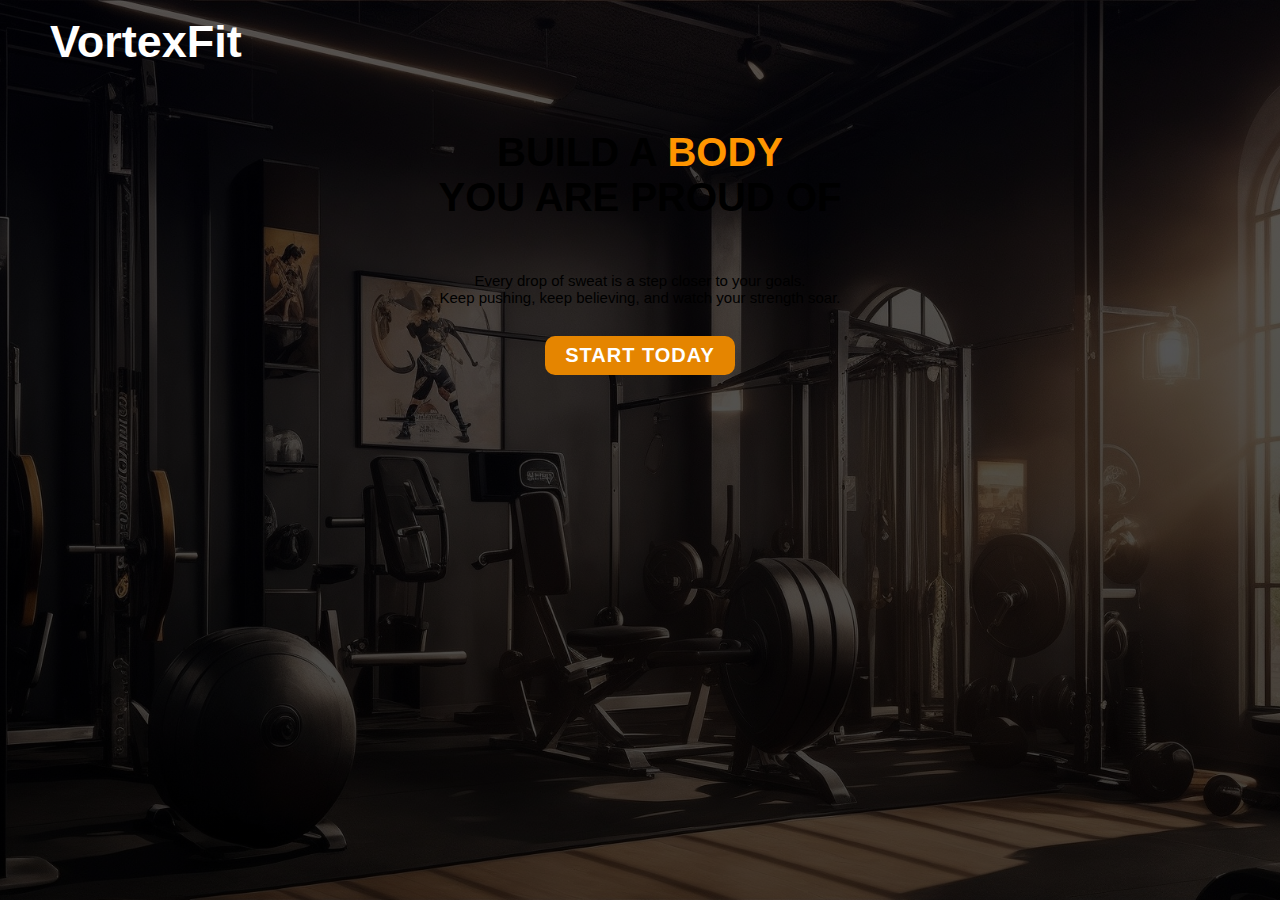
==== vortexfit/index.html @ b845dddc "Add files via upload" ====
<!DOCTYPE html>
<html lang="en">
<head>
    <meta charset="UTF-8">
    <meta name="viewport" content="width=device-width, initial-scale=1.0">
    <title>VortexFit</title>
    <link rel="stylesheet" href="style.css">
    <link rel="shortcut icon" href="vortexfit.png" type="image/x-icon">
    <link rel="stylesheet" href="https://cdnjs.cloudflare.com/ajax/libs/font-awesome/6.5.1/css/all.min.css" integrity="sha512-DTOQO9RWCH3ppGqcWaEA1BIZOC6xxalwEsw9c2QQeAIftl+Vegovlnee1c9QX4TctnWMn13TZye+giMm8e2LwA==" crossorigin="anonymous" referrerpolicy="no-referrer" />
</head>
<body>
    <section>
        <input type="checkbox" id="check">
        <header>
            <h2> <a href="" class="logo">VortexFit</a></h2>
            <div class="navigation">
                <a href="">Home</a>
                 <a href="">Offers</a>
                <a href="">My Story</a>
                 <a href="">Contact Us</a>
                <a href="">About Us</a>


            </div>
            <label for="check">
                <i class="fas fa-bars menu-btn"></i>
                <i class="fas fa-times close-btn"></i>

            </label>

        </header>
        <div class="content">
            <h1>BUILD A <span>BODY</span></br> YOU ARE PROUD OF</h1> 
            <P>Every drop of sweat is a step closer to your goals. <br>Keep pushing, keep believing, and watch your strength soar. </P>

            <div class="button">
                <button type="button"><span></span>START TODAY</button>
            </div>
        </div> 
        <div class="media">
            <a href=""><i class="fa-brands fa-facebook" style="color: #0091ff;"></i></a>
            <a href=""><i class="fa-brands fa-instagram" style="color: #ff0088;"></i></a>
            <a href=""><i class="fa-brands fa-x-twitter" style="color: #000000;"></i></a>
        </div>
    </section>
</body>
</html>






























<!-- <!DOCTYPE html>
<html lang="en">
<head>
    <link rel="stylesheet" href="style.css">
    <link rel="shortcut icon" href="vortexfit.png" type="image/x-icon">
    <meta charset="UTF-8">
    <meta name="viewport" content="width=device-width, initial-scale=1.0">
    <title>VortexFit</title>
</head>
<body>
    <div class="head">
        <div class="navbar">
            <img src="vortexfit.png" class="logo">
            <h1>VortexFit</h1>
             <ul>
                <li><a href="">Home</a></li>
                <li><a href="">Offers</a></li>
                <li><a href="">My Story</a></li>
                <li><a href="">Contact Us</a></li>
                <li><a href="">About Us</a></li>
                
                
             </ul>
        </div>
        <div class="content">
            <h1>BUILD A BODY</br> YOU ARE PROUD OF</h1> 
            <P>Every drop of sweat is a step closer to your goals. <br>Keep pushing, keep believing, and watch your strength soar. </P>

            <div class="button">
                <button type="button"><span></span>START TODAY</button>
            </div>
        </div> 
    </div>
</body>
</html>    -->
---- vortexfit/style.css ----
*{
    margin: 0;
    padding: 0;
    box-sizing: border-box;
    font-family: sans-serif;
}

section{
    background-image:linear-gradient(rgb(0,0,5,0.65),rgb(0,0,0,0.7)), url(gymbg.jpg);
    width: 100%;
    min-height: 100vh;
    display: flex;
    flex-direction: column;
    justify-content: flex-start;
    background-size: cover;
    background-position: center;
    overflow-x: hidden;
}

header{
    display: flex;
    justify-content: space-between;
    padding: 30px 100px ;   
    align-items: center;
    top: 0;
    position: relative;

}

.logo{
    text-decoration: none;
    color: white;
    font-size: 50px;
    position: relative;
    margin-right: 150px;
}
.navigation a{
   padding:2px 30px ;
   text-decoration: none;
   color: white;
   font-weight: bold;
   font-size: 25px;
}
.content{
    margin: 50px 100px;
}
.content h1{
    font-size: 80px;
    font-weight: bold;
    margin-bottom: 52px;
    text-align: center;
}
.content p{
    margin-bottom: 30px;
    font-size: 20px;
    text-align: center;
}
.content h1 span{
    color: rgb(255, 149, 0);
}
button{
    color: white;
    background-color: rgb(229, 133, 0);
    border-radius: 12px;
    padding: 20px 90px;
    font-size: 28px;
    border: none;
    font-weight: bolder;
    letter-spacing: 1px;
    transition: 0.2s;
    display: flex;
    margin: auto;
    justify-content: center;
}
button:hover{
    background-color: rgb(234, 148, 0);
}
.media{
    display: flex;
    justify-content: center;
    align-items: center;
    position: relative;
    bottom: 2px;

}
.media a{
    margin: 40px;
    font-size: 35px;
    transition: 0.3s;
    transition-property: transform;
}
.media a:hover{
    transform: scale(1.2);

}
label{
    display: none;
}
#check{
    z-index: 3;
    display: none;
}

@media (max-width:1380px) {
    header .navigation{
        display: none;
    }
    label{
        display: block;
        font-size: 23px;
        cursor: pointer;
        transition: 0.3s;
        transition-property: color;
    }
    label:hover{
        color: rgb(255, 149, 0);
    }
    label .close-btn{
        display: none;
        right: 30px;

    }
    #check:checked ~ header .navigation{
        z-index: 2;
        position: fixed;
        top: 0;
        left: 100px;
        right: 0;
        bottom: 0;
        background: rgba(0, 0, 0, 0.851);
        display: flex;
        flex-direction: column;
        justify-content: center;
        align-items: center;
    }
    #check:checked ~ header .navigation a{
        font-size: 20px;
        font-weight: bold;
        letter-spacing: 2px;
        margin-right: 0;
        margin-bottom: 30px;
    }

    #check:checked ~ header label .menu-btn{
        display: none;
    }
    #check:checked ~ header label .close-btn{
        display: block;
        z-index: 2;
        position: fixed;
    }
    label .menu-btn{
        position: absolute;
        right: 30px;
    }

    header .logo{
        position: absolute;
        bottom: -8px;
    }
    .content{
        margin: 50px 30px;
        text-align: center;
    }
    .content h1{
        font-size: 40px;
        font-weight: bold;
        margin-top: 20px;
    }
    .content p{
        margin-bottom: 30px;
        font-size: 15px;
    }
    button{
        color: white;
        background-color: rgb(229, 133, 0);
        border-radius: 10px;
        font-size: 20px;
        border: none;
        font-weight: bold;
        padding: 8px 20px;
               
    }
    .logo{
        font-size: 45px;
        margin-left: -50px;
    }
    .media a{
        margin: 10px;
        font-size: 23px;
        
    }
}

@media (max-width:560px){
    header .logo{
        position: absolute;
        bottom: 0px;
    }
    .content h1{
        font-size: 358x;
        font-weight: bold;
    }
    .content p{
        margin-bottom: 20px;
        font-size: 15px;
    }
    .logo{
        font-size: 22px;
        margin-left: -80px;
    }
}
---- vortexfit/style.css ----
*{
    margin: 0;
    padding: 0;
    box-sizing: border-box;
    font-family: sans-serif;
}

section{
    background-image:linear-gradient(rgb(0,0,5,0.65),rgb(0,0,0,0.7)), url(gymbg.jpg);
    width: 100%;
    min-height: 100vh;
    display: flex;
    flex-direction: column;
    justify-content: flex-start;
    background-size: cover;
    background-position: center;
    overflow-x: hidden;
}

header{
    display: flex;
    justify-content: space-between;
    padding: 30px 100px ;   
    align-items: center;
    top: 0;
    position: relative;

}

.logo{
    text-decoration: none;
    color: white;
    font-size: 50px;
    position: relative;
    margin-right: 150px;
}
.navigation a{
   padding:2px 30px ;
   text-decoration: none;
   color: white;
   font-weight: bold;
   font-size: 25px;
}
.content{
    margin: 50px 100px;
}
.content h1{
    font-size: 80px;
    font-weight: bold;
    margin-bottom: 52px;
    text-align: center;
}
.content p{
    margin-bottom: 30px;
    font-size: 20px;
    text-align: center;
}
.content h1 span{
    color: rgb(255, 149, 0);
}
button{
    color: white;
    background-color: rgb(229, 133, 0);
    border-radius: 12px;
    padding: 20px 90px;
    font-size: 28px;
    border: none;
    font-weight: bolder;
    letter-spacing: 1px;
    transition: 0.2s;
    display: flex;
    margin: auto;
    justify-content: center;
}
button:hover{
    background-color: rgb(234, 148, 0);
}
.media{
    display: flex;
    justify-content: center;
    align-items: center;
    position: relative;
    bottom: 2px;

}
.media a{
    margin: 40px;
    font-size: 35px;
    transition: 0.3s;
    transition-property: transform;
}
.media a:hover{
    transform: scale(1.2);

}
label{
    display: none;
}
#check{
    z-index: 3;
    display: none;
}

@media (max-width:1380px) {
    header .navigation{
        display: none;
    }
    label{
        display: block;
        font-size: 23px;
        cursor: pointer;
        transition: 0.3s;
        transition-property: color;
    }
    label:hover{
        color: rgb(255, 149, 0);
    }
    label .close-btn{
        display: none;
        right: 30px;

    }
    #check:checked ~ header .navigation{
        z-index: 2;
        position: fixed;
        top: 0;
        left: 100px;
        right: 0;
        bottom: 0;
        background: rgba(0, 0, 0, 0.851);
        display: flex;
        flex-direction: column;
        justify-content: center;
        align-items: center;
    }
    #check:checked ~ header .navigation a{
        font-size: 20px;
        font-weight: bold;
        letter-spacing: 2px;
        margin-right: 0;
        margin-bottom: 30px;
    }

    #check:checked ~ header label .menu-btn{
        display: none;
    }
    #check:checked ~ header label .close-btn{
        display: block;
        z-index: 2;
        position: fixed;
    }
    label .menu-btn{
        position: absolute;
        right: 30px;
    }

    header .logo{
        position: absolute;
        bottom: -8px;
    }
    .content{
        margin: 50px 30px;
        text-align: center;
    }
    .content h1{
        font-size: 40px;
        font-weight: bold;
        margin-top: 20px;
    }
    .content p{
        margin-bottom: 30px;
        font-size: 15px;
    }
    button{
        color: white;
        background-color: rgb(229, 133, 0);
        border-radius: 10px;
        font-size: 20px;
        border: none;
        font-weight: bold;
        padding: 8px 20px;
               
    }
    .logo{
        font-size: 45px;
        margin-left: -50px;
    }
    .media a{
        margin: 10px;
        font-size: 23px;
        
    }
}

@media (max-width:560px){
    header .logo{
        position: absolute;
        bottom: 0px;
    }
    .content h1{
        font-size: 358x;
        font-weight: bold;
    }
    .content p{
        margin-bottom: 20px;
        font-size: 15px;
    }
    .logo{
        font-size: 22px;
        margin-left: -80px;
    }
}
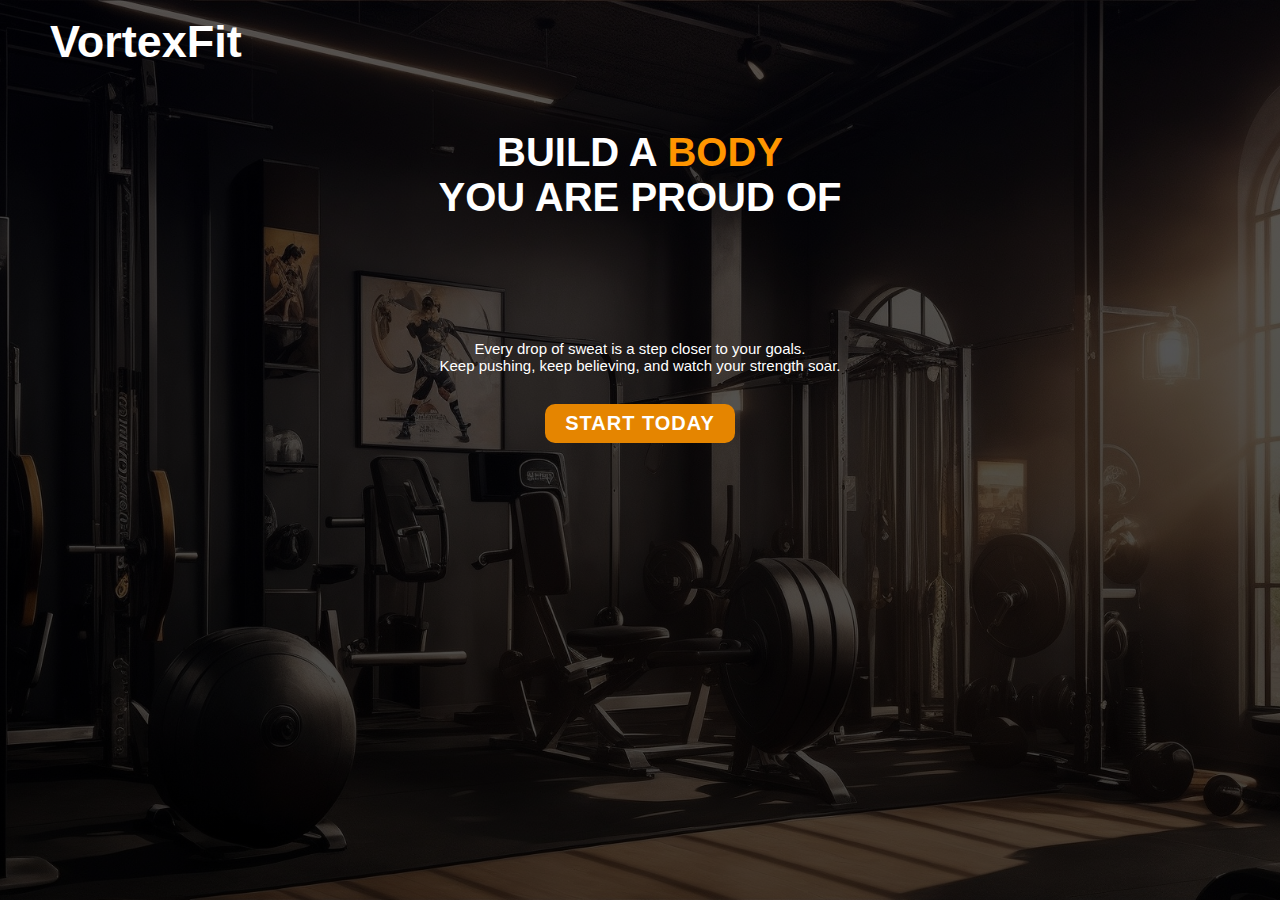
==== commit 7dcbac77: "Add files via upload" ====
--- a/vortexfit/index.html
+++ b/vortexfit/index.html
@@ -15,16 +15,16 @@
             <h2> <a href="" class="logo">VortexFit</a></h2>
             <div class="navigation">
                 <a href="">Home</a>
-                 <a href="">Offers</a>
+                <a href="">Offers</a>
                 <a href="">My Story</a>
-                 <a href="">Contact Us</a>
+                <a href="">Contact Us</a>
                 <a href="">About Us</a>
 
 
             </div>
             <label for="check">
-                <i class="fas fa-bars menu-btn"></i>
-                <i class="fas fa-times close-btn"></i>
+                <i class="fas fa-bars menu-btn" style="color: rgb(234, 148, 0)"></i>
+                <i class="fas fa-times close-btn" style="color: rgb(234, 148, 0)"></i>
 
             </label>
 
@@ -40,7 +40,7 @@
         <div class="media">
             <a href=""><i class="fa-brands fa-facebook" style="color: #0091ff;"></i></a>
             <a href=""><i class="fa-brands fa-instagram" style="color: #ff0088;"></i></a>
-            <a href=""><i class="fa-brands fa-x-twitter" style="color: #000000;"></i></a>
+            <a href=""><i class="fa-brands fa-x-twitter" style="color: #ffffff;"></i></a>
         </div>
     </section>
 </body>
--- a/vortexfit/style.css
+++ b/vortexfit/style.css
@@ -43,6 +43,7 @@
 }
 .content{
     margin: 50px 100px;
+    color: white;
 }
 .content h1{
     font-size: 80px;
@@ -170,6 +171,9 @@
     .content p{
         margin-bottom: 30px;
         font-size: 15px;
+        margin-top: 120px;
+
+
     }
     button{
         color: white;
@@ -197,16 +201,25 @@
         position: absolute;
         bottom: 0px;
     }
+    .content{
+        margin-top: 3cm;
+    }
     .content h1{
-        font-size: 358x;
+        font-size: 40px;
         font-weight: bold;
     }
     .content p{
+        margin-top: 120px;
+
         margin-bottom: 20px;
-        font-size: 15px;
+        font-size: 19px;
     }
     .logo{
-        font-size: 22px;
-        margin-left: -80px;
-    }
-}
+        font-size: 30px;
+        margin-left: -70px;
+    }
+    .media a{
+        margin-top: 120px;
+        font-size: 32px;
+    }
+}
--- a/vortexfit/style.css
+++ b/vortexfit/style.css
@@ -43,6 +43,7 @@
 }
 .content{
     margin: 50px 100px;
+    color: white;
 }
 .content h1{
     font-size: 80px;
@@ -170,6 +171,9 @@
     .content p{
         margin-bottom: 30px;
         font-size: 15px;
+        margin-top: 120px;
+
+
     }
     button{
         color: white;
@@ -197,16 +201,25 @@
         position: absolute;
         bottom: 0px;
     }
+    .content{
+        margin-top: 3cm;
+    }
     .content h1{
-        font-size: 358x;
+        font-size: 40px;
         font-weight: bold;
     }
     .content p{
+        margin-top: 120px;
+
         margin-bottom: 20px;
-        font-size: 15px;
+        font-size: 19px;
     }
     .logo{
-        font-size: 22px;
-        margin-left: -80px;
-    }
-}
+        font-size: 30px;
+        margin-left: -70px;
+    }
+    .media a{
+        margin-top: 120px;
+        font-size: 32px;
+    }
+}
